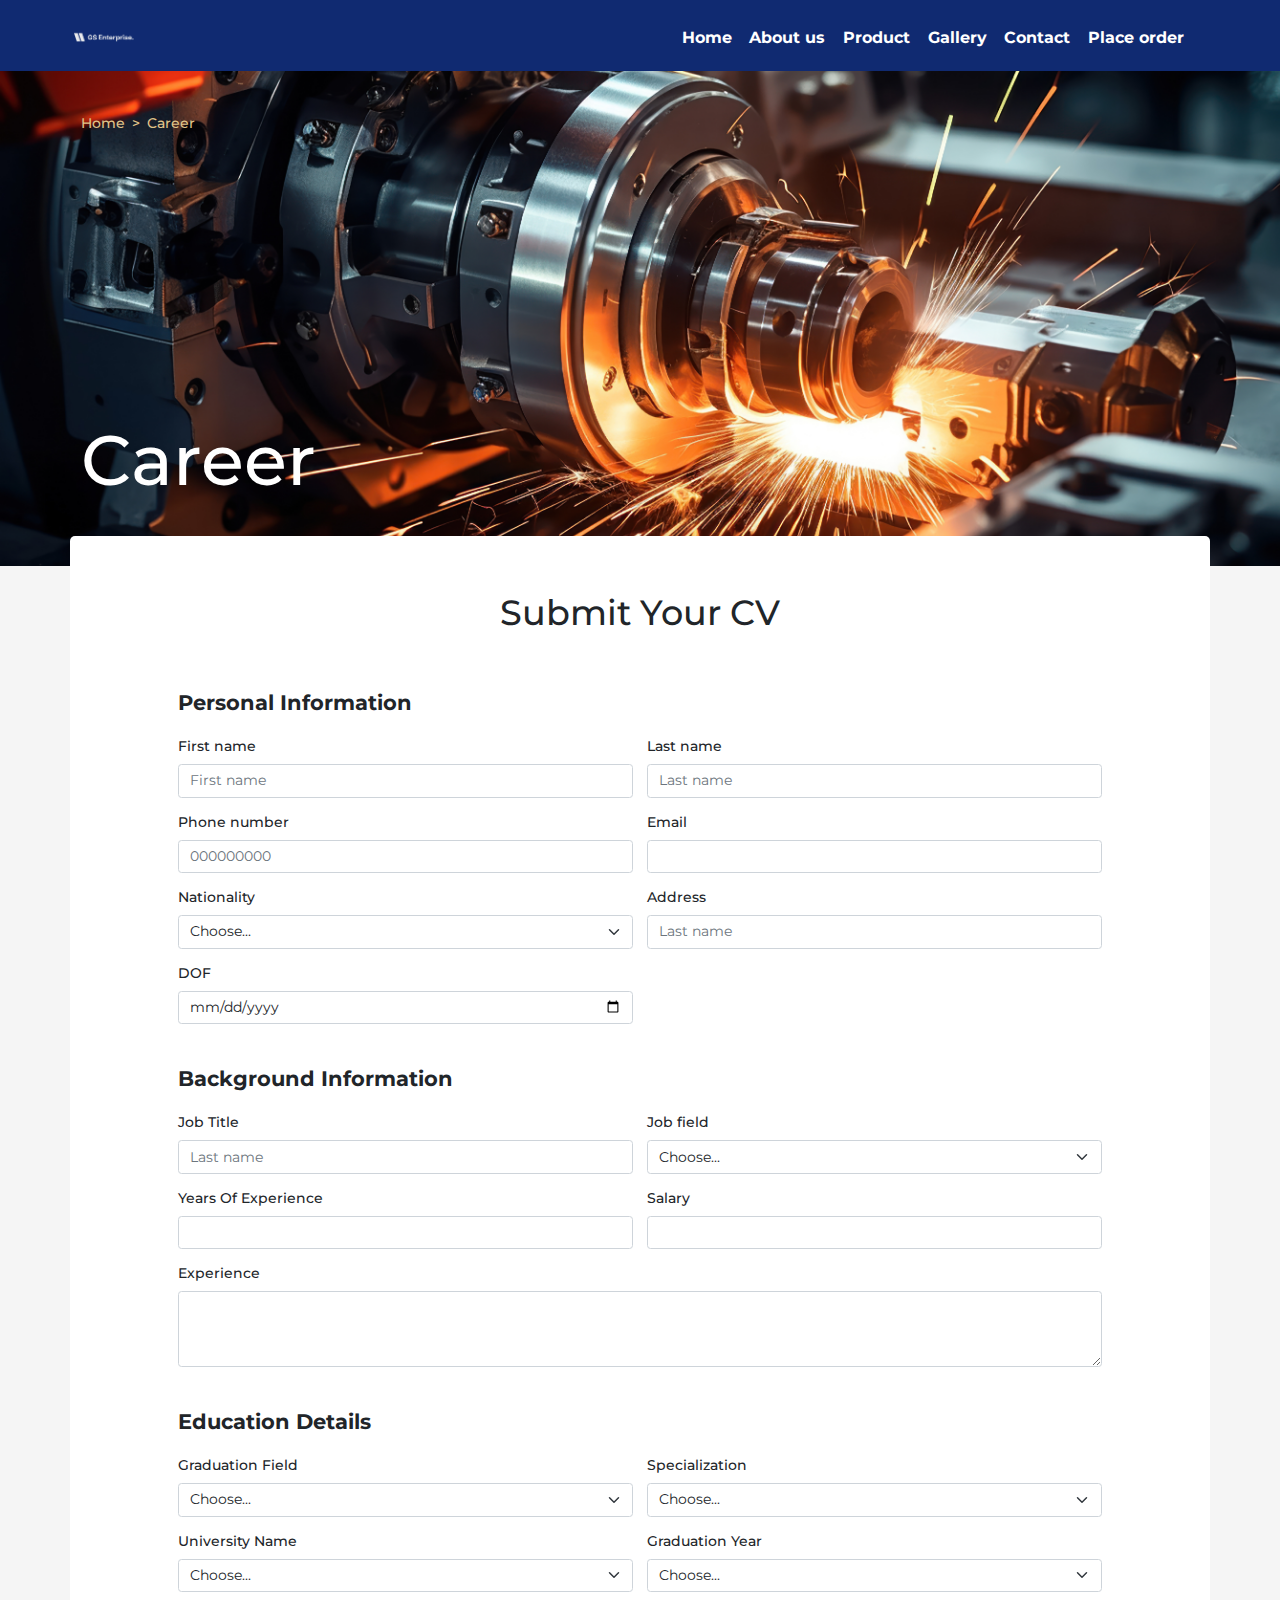
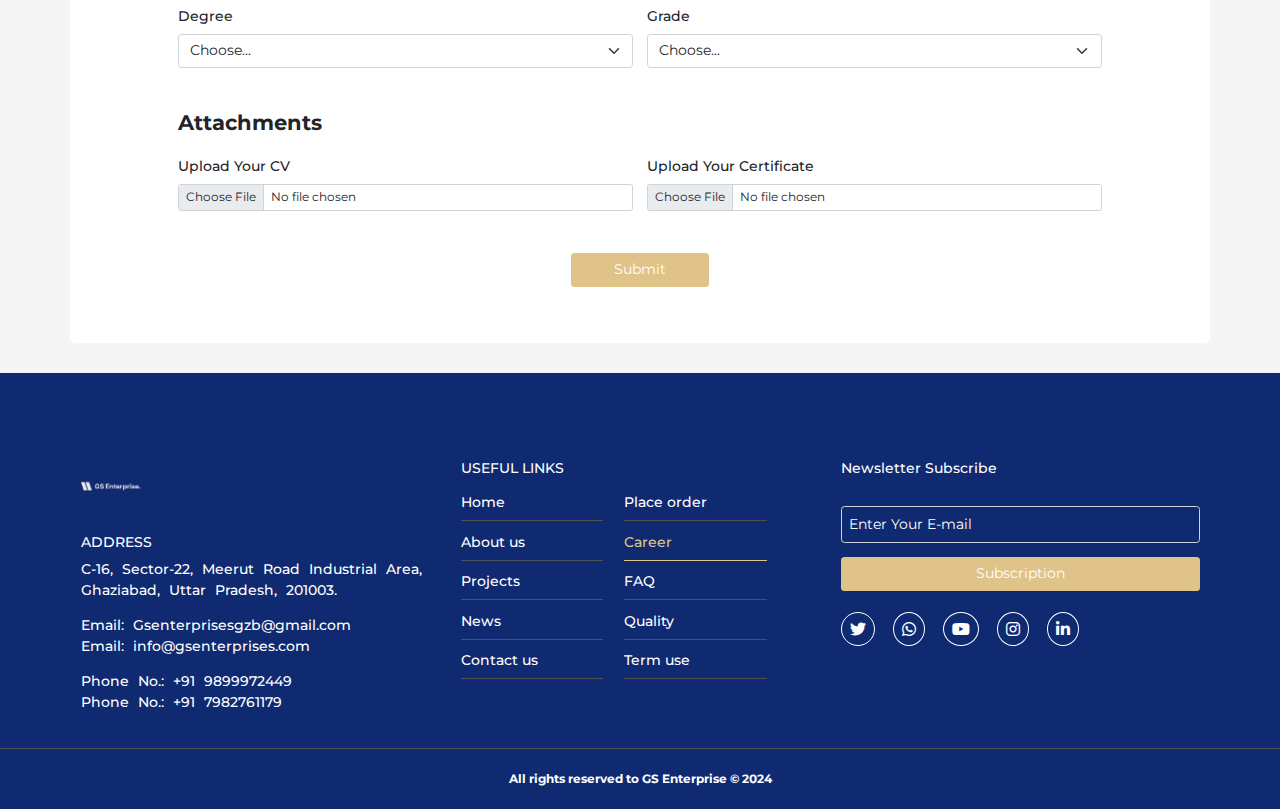
==== career.html @ 9077c75b "first" ====
<!doctype html>
<html lang="en">
<head>
    <!-- Required meta tags -->
    <meta charset="utf-8">
    <meta name="viewport" content="width=device-width, initial-scale=1">

    <!-- Bootstrap CSS -->
    <link href="css/bootstrap.min.css" rel="stylesheet" />
    <!-- fontawesome CSS-->
    <link rel="stylesheet" href="fontawesome/css/fontawesome.css">
    <link rel="stylesheet" href="fontawesome/css/solid.css">
    <link rel="stylesheet" href="fontawesome/css/brands.css">
    <!-- Pages CSS Common-->
    <link href="css/common.css" rel="stylesheet"/>

    <link rel="icon" href="image/amaasicon.png" sizes="32x32">
    <title>Career</title>
</head>
<body>
    <div class="continer-fluid bg-nav ">
        <div class="container-lg p-0 p-lg-1">
            <nav class="navbar navbar-expand-lg pe-0 py-0  ">
                <a class="navbar-brand ms-3  mx-lg-0" href="index.html">
                    <img src="image/gslogo.png" class="logo-brand"/>
                </a>
                <div class="navbar-toggler menu-btn order-2" type="button" data-bs-toggle="collapse" data-bs-target="#navbarNav"
                aria-controls="navbarNavDropdown" aria-expanded="false" aria-label="Toggle navigation" >
                    <div class="menu-btn__burger"></div>
                </div>
                <div class="collapse navbar-collapse order-3 order-lg-1 p-0 " id="navbarNav">
                      <ul class="navbar-nav  ms-auto  d-flex justify-content-center align-items-center bg-md-nav py-3 px-3 py-lg-0">
                        <li class="nav-item">
                            <a class="nav-link nav-link-Header" href="index.html">Home</a>
                        </li>
                        <li class="nav-item">
                            <a class="nav-link nav-link-Header" href="about.html">About us</a>
                        </li>
                        <li class="nav-item">
                            <a class="nav-link nav-link-Header" href="projects.html">Product</a>
                        </li>
                        <li class="nav-item">
                            <a class="nav-link nav-link-Header" href="news.html">Gallery</a>
                        </li>
                        <li class="nav-item">
                            <a class="nav-link nav-link-Header" href="contact.html">Contact</a>
                        </li>
                        <li class="nav-item">
                            <a class="nav-link nav-link-Header" href="order.html">Place order</a>
                        </li>           
                    </ul>
                </div>
              
            </nav>
        </div>
    </div>
    <div class=" bg-scan">
        <div class=" container-lg">
            <nav class="pt-5" style="--bs-breadcrumb-divider: '>';" aria-label="breadcrumb">
                <ol class="breadcrumb">
                  <li class="breadcrumb-item"><a href="index.html" class="breadcrumb-a">Home</a></li>
                  <li class="breadcrumb-item active" aria-current="page">Career</li>
                </ol>
              </nav>
            <h1 class="title">Career</h1>
        </div>
    </div>

    <div class="bg-light-30">
        <div class="container-lg p-5 px-lg-3 div-white">
            <div class="row py-3">
                <div class="col-md-10 mx-auto">
                    <div class="text-center">
                        <h1>Submit Your CV</h1>
                    </div>
                    <form class="row mt-5  g-3 needs-validation" novalidate>
                        <h4 class="fw-bold">Personal Information</h4>
                            <div class="col-md-6">
                                <label for="validationCustom01" class="form-label">First name</label>
                                <input type="text" class="form-control" id="validationCustom01" minlength="1" placeholder="First name" required>
                                <div class="valid-feedback">
                                    Looks good!
                                </div>
                                <div class="invalid-feedback">
                                    Please write your first name
                                </div>
                            </div>
                            <div class="col-md-6">
                                <label for="validationCustom02" class="form-label">Last name</label>
                                <input type="text" class="form-control" id="validationCustom02" minlength="1" placeholder="Last name" required>
                                <div class="valid-feedback">
                                    Looks good!
                                </div>
                                <div class="invalid-feedback">
                                    Please write your last name
                                </div>
                            </div>
                            <div class="col-md-6">
                                <label for="validationCustom03" class="form-label">Phone number</label>
                                <input type="number" class="form-control" id="validationCustom03" placeholder="000000000" required>
                                <div class="valid-feedback">
                                    Looks good!
                                </div>
                                <div class="invalid-feedback">
                                    Phone number is invalid !!
                                </div>
                            </div>
                            <div class="col-md-6">
                                <label for="validationCustom04" class="form-label">Email</label>
                                <input type="email" class="form-control" id="validationCustom04"  required>
                                <div class="valid-feedback">
                                    Looks good!
                                </div>
                                <div class="invalid-feedback">
                                    Email is invalid !!
                                </div>
                            </div>

                        <div class="col-md-6">
                            <label for="validationCustom05" class="form-label">Nationality</label>
                            <select class="form-select" id="validationCustom05" required>
                                <option selected disabled value="">Choose...</option>
                                <option>...</option>
                            </select>
                            <div class="valid-feedback">
                                Looks good!
                            </div>
                            <div class="invalid-feedback">
                                Please select your nationality.
                            </div>
                            </div>

                            <div class="col-md-6">
                                <label for="validationCustom06" class="form-label">Address</label>
                                <input type="text" class="form-control" id="validationCustom06" minlength="1" placeholder="Last name" required>
                                <div class="valid-feedback">
                                    Looks good!
                                </div>
                                <div class="invalid-feedback">
                                    Please write your address
                                </div>
                            </div>
                            <div class="col-md-6">
                                <label for="validationCustom07" class="form-label">DOF</label>
                                <input type="date" class="form-control" id="validationCustom07" minlength="1" placeholder="Last name" required>
                                <div class="valid-feedback">
                                    Looks good!
                                </div>
                                <div class="invalid-feedback">
                                    Please write your address
                                </div>
                            </div>
                        <h4 class="fw-bold mt-5">Background Information</h4>
                            
                        <div class="col-md-6">
                            <label for="validationCustom08" class="form-label">Job Title</label>
                            <input type="text" class="form-control" id="validationCustom08" minlength="1" placeholder="Last name" required>
                            <div class="valid-feedback">
                                Looks good!
                            </div>
                            <div class="invalid-feedback">
                                Please write your Job Title
                            </div>
                        </div>
                        <div class="col-md-6">
                            <label for="validationCustom09" class="form-label">Job field</label>
                            <select class="form-select" id="validationCustom09" required>
                                <option selected disabled value="">Choose...</option>
                                <option>...</option>
                            </select>
                            <div class="valid-feedback">
                                Looks good!
                            </div>
                            <div class="invalid-feedback">
                                Please select your job field.
                            </div>
                        </div>
                            
                        <div class="col-md-6">
                            <label for="validationCustom10" class="form-label">Years Of Experience</label>
                            <input type="number" class="form-control" id="validationCustom10"  required>
                            <div class="valid-feedback">
                                Looks good!
                            </div>
                            <div class="invalid-feedback">
                                Please write your Years Of Experience
                            </div>
                        </div>
                          
                        <div class="col-md-6">
                            <label for="validationCustom11" class="form-label">Salary</label>
                            <input type="number" class="form-control" id="validationCustom11"  required>
                            <div class="valid-feedback">
                                Looks good!
                            </div>
                            <div class="invalid-feedback">
                                Please write your Salary
                            </div>
                        </div>

                        <div class="col-md-12">
                            <label for="validationCustom12" class="form-label">Experience</label>
                            <textarea class="form-control" id="validationCustom12" rows="3" minlength="20" required></textarea>
                            <div class="valid-feedback">
                                Looks good!
                            </div>
                            <div class="invalid-feedback">
                                Please write your Experience
                            </div>
                        </div>

                        <h4 class="fw-bold mt-5">Education Details</h4>
                        
                        <div class="col-md-6">
                            <label for="validationCustom13" class="form-label">Graduation Field</label>
                            <select class="form-select" id="validationCustom13" required>
                                <option selected disabled value="">Choose...</option>
                                <option>...</option>
                            </select>
                            <div class="valid-feedback">
                                Looks good!
                            </div>
                            <div class="invalid-feedback">
                                Please select the Graduation Field
                            </div>
                        </div>

                        
                        <div class="col-md-6">
                            <label for="validationCustom14" class="form-label">Specialization</label>
                            <select class="form-select" id="validationCustom14" required>
                                <option selected disabled value="">Choose...</option>
                                <option>...</option>
                            </select>
                            <div class="valid-feedback">
                                Looks good!
                            </div>
                            <div class="invalid-feedback">
                                Please select the Specialization
                            </div>
                        </div>

                        
                        
                        <div class="col-md-6">
                            <label for="validationCustom15" class="form-label">University Name</label>
                            <select class="form-select" id="validationCustom15" required>
                                <option selected disabled value="">Choose...</option>
                                <option>...</option>
                            </select>
                            <div class="valid-feedback">
                                Looks good!
                            </div>
                            <div class="invalid-feedback">
                                Please select the University Name
                            </div>
                        </div>
                        <div class="col-md-6">
                            <label for="validationCustom16" class="form-label">Graduation Year</label>
                            <select class="form-select" id="validationCustom16" required>
                                <option selected disabled value="">Choose...</option>
                                <option>...</option>
                            </select>
                            <div class="valid-feedback">
                                Looks good!
                            </div>
                            <div class="invalid-feedback">
                                Please select the Graduation Year
                            </div>
                        </div>

                        
                        <div class="col-md-6">
                            <label for="validationCustom17" class="form-label">Degree</label>
                            <select class="form-select" id="validationCustom17" required>
                                <option selected disabled value="">Choose...</option>
                                <option>...</option>
                            </select>
                            <div class="valid-feedback">
                                Looks good!
                            </div>
                            <div class="invalid-feedback">
                                Please select the Degree
                            </div>
                        </div>

                        
                        <div class="col-md-6">
                            <label for="validationCustom18" class="form-label">Grade </label>
                            <select class="form-select" id="validationCustom18" required>
                                <option selected disabled value="">Choose...</option>
                                <option>...</option>
                            </select>
                            <div class="valid-feedback">
                                Looks good!
                            </div>
                            <div class="invalid-feedback">
                                Please select the Grade 
                            </div>
                        </div>

                        <h4 class="fw-bold mt-5">Attachments</h4>
                        
                        
                        <div class="col-md-6 mb-3">
                            <label for="formFileSm1" class="form-label">Upload Your CV</label>
                            <input class="form-control form-control-sm" id="formFileSm1" type="file" required>
                        </div>
                        
                        <div class="col-md-6 mb-3">
                            <label for="formFileSm2" class="form-label">Upload Your Certificate</label>
                            <input class="form-control form-control-sm" id="formFileSm2" type="file" required>
                        </div>




                            <div class="col-12 text-center">
                                <button class="btn btn-yellow px-4 px-lg-5 text-white mt-3" type="submit">Submit</button>
                            </div>
                        </form>
                </div>
            </div>
        </div>
    </div>




    <div class="container-fluid bg-footer pt-5">
        <div class="container-lg mt-0 mt-lg-0 pt-0 pt-lg-0">
            <div class="row pb-4">
                <div class="col-lg-4 mt-5">
                    <a href="index.html"><img src="image/gslogo.png" class="logo-brand"/></a>
                   <div class="mt-3">
                    <h5 class="link-footer-parent"><span class="">ADDRESS</span> </h5>
                    <p class="footer-company-desc">
                        C-16, Sector-22, Meerut Road Industrial Area, Ghaziabad, Uttar Pradesh, 201003.
                    </p>
                    <p class="footer-company-desc"> Email: Gsenterprisesgzb@gmail.com <br>Email: info@gsenterprises.com</P> 
                    <p class="footer-company-desc"> Phone No.: +91 9899972449 <br> Phone No.: +91 7982761179 </P>
                      
                </div>
                </div>
                <div class="col-lg-4 fw-bold mt-5 pe-5 ">
                    <h5 class="link-footer-parent"><span class="">USEFUL LINKS</span> </h5>
                    <div class="row row-cols-2 w-100">
                        <div class="col">
                            <ul class="nav flex-column ">
                                <li class="nav-item">
                                    <a href="index.html" class="nav-link ms-0 mb-1 px-0  link-footer">Home</a>
                                </li>
                                <li class="nav-item">
                                    <a href="about.html" class="nav-link ms-0  mb-1 px-0 link-footer">About us</a>
                                </li>
                                <li class="nav-item">
                                    <a href="projects.html" class="nav-link ms-0 mb-1  px-0 link-footer">Projects</a>
                                </li>
                               <!-- text -->
                                <li class="nav-item">
                                    <a href="news.html" class="nav-link ms-0 mb-1  px-0 link-footer">News</a>
                                </li>
                                <li class="nav-item">
                                    <a href="contact.html" class="nav-link ms-0 mb-1 px-0  link-footer">Contact us</a>
                                </li>
                            </ul>
                        </div>
                        <div class="col">
                            <ul class="nav flex-column ">
                                <li class="nav-item">
                                    <a href="order.html" class="nav-link ms-0  mb-1 px-0 link-footer">Place order</a>
                                </li>
                                <li class="nav-item">
                                    <a href="career.html" class="nav-link ms-0 mb-1  px-0 link-footer link-active-footer">Career</a>
                                </li>
                                <li class="nav-item">
                                    <a href="faq.html" class="nav-link ms-0 mb-1  px-0 link-footer">FAQ</a>
                                </li>
                                <li class="nav-item">
                                    <a href="privacy.html" class="nav-link ms-0 mb-1  px-0 link-footer">Quality</a>
                                </li>
                                <li class="nav-item">
                                    <a href="terms.html" class="nav-link ms-0 mb-1  px-0 link-footer">Term use</a>
                                </li>
                            </ul>
                        </div>
                    </div>
                </div>
                <div class="col-lg-4 mt-5">
                    <h5 class="link-footer-parent"><span class="">Newsletter Subscribe</span> </h5>

                            <form id="footerform" class="">
                                <div class="">
                                    <label for="emailtxt" class="form-label"></label>
                                    <input type="text" class="form-control bg-transparent text-white py-2 px-2" placeholder="Enter Your E-mail" id="emailtxt" >
                                    <div class="invalid-email"></div>
                                </div>
                                <button class="btn w-100 mt-3 btn-yellow text-white" type="submit">Subscription</button>
                            </form>
                    <div class="mt-4">
                      <!-- text -->
                        <div class="d-inline-block   me-3">
                            <a href="https://twitter.com/amaasrealestate">
                                <i class="fa-brands fa-twitter footer-links"></i>
                            </a>
                        </div>
                        <div class="d-inline-block  me-3">
                            <a href="https://api.whatsapp.com/message/UZV7GQTD6S7FA1">
                                <i class="fa-brands fa-whatsapp footer-links"></i>
                            </a>
                        </div>
                        
                        <div class="d-inline-block  me-3">
                            <a href="https://www.youtube.com/channel/UCKftYeW9JhMnSlUM8ORun6w">
                                <i class="fa-brands fa-youtube footer-links"></i>
                            </a>
                        </div>
                        <div class="d-inline-block  me-3">
                            <a href="https://www.instagram.com/amaasrealestate/">
                                <i class="fa-brands fa-instagram footer-links"></i>
                            </a>
                        </div>
                        <div class="d-inline-block  me-3">
                            <a href="https://www.linkedin.com/company/amaasrealestate/">
                                <i class="fa-brands fa-linkedin-in footer-links"></i>
                            </a>
                        </div>

                    </div>
                </div>
            </div>
        </div>
    </div>
    <div class="bg-footer text-center text-white fw-bold  fs-12 py-4 footer-border-top">
         All rights reserved to GS Enterprise © 2024
    </div>
    <!-- Bootstrap JS-->
    <script src="js/bootstrap.bundle.min.js"></script>
    <!-- Pages JS Common-->
    <script src="js/common.js"></script>
    <script>
        // Example starter JavaScript for disabling form submissions if there are invalid fields
        (() => {
            'use strict'
        
            // Fetch all the forms we want to apply custom Bootstrap validation styles to
            const forms = document.querySelectorAll('.needs-validation')
        
            // Loop over them and prevent submission
                Array.from(forms).forEach(form => {
                form.addEventListener('submit', event => {
                    if (!form.checkValidity()) {
                        event.preventDefault();
                        event.stopPropagation();
                    }
            
                    form.classList.add('was-validated')
                }, false)
                })
            })()
    </script>
</body>
</html>
---- fontawesome/css/solid.css ----
/*!
 * Font Awesome Free 6.2.0 by @fontawesome - https://fontawesome.com
 * License - https://fontawesome.com/license/free (Icons: CC BY 4.0, Fonts: SIL OFL 1.1, Code: MIT License)
 * Copyright 2022 Fonticons, Inc.
 */
:root, :host {
  --fa-style-family-classic: 'Font Awesome 6 Free';
  --fa-font-solid: normal 900 1em/1 'Font Awesome 6 Free'; }

@font-face {
  font-family: 'Font Awesome 6 Free';
  font-style: normal;
  font-weight: 900;
  font-display: block;
  src: url("../webfonts/fa-solid-900.woff2") format("woff2"), url("../webfonts/fa-solid-900.ttf") format("truetype"); }

.fas,
.fa-solid {
  font-weight: 900; }
---- fontawesome/css/brands.css ----
/*!
 * Font Awesome Free 6.2.0 by @fontawesome - https://fontawesome.com
 * License - https://fontawesome.com/license/free (Icons: CC BY 4.0, Fonts: SIL OFL 1.1, Code: MIT License)
 * Copyright 2022 Fonticons, Inc.
 */
:root, :host {
  --fa-style-family-brands: 'Font Awesome 6 Brands';
  --fa-font-brands: normal 400 1em/1 'Font Awesome 6 Brands'; }

@font-face {
  font-family: 'Font Awesome 6 Brands';
  font-style: normal;
  font-weight: 400;
  font-display: block;
  src: url("../webfonts/fa-brands-400.woff2") format("woff2"), url("../webfonts/fa-brands-400.ttf") format("truetype"); }

.fab,
.fa-brands {
  font-weight: 400; }

.fa-monero:before {
  content: "\f3d0"; }

.fa-hooli:before {
  content: "\f427"; }

.fa-yelp:before {
  content: "\f1e9"; }

.fa-cc-visa:before {
  content: "\f1f0"; }

.fa-lastfm:before {
  content: "\f202"; }

.fa-shopware:before {
  content: "\f5b5"; }

.fa-creative-commons-nc:before {
  content: "\f4e8"; }

.fa-aws:before {
  content: "\f375"; }

.fa-redhat:before {
  content: "\f7bc"; }

.fa-yoast:before {
  content: "\f2b1"; }

.fa-cloudflare:before {
  content: "\e07d"; }

.fa-ups:before {
  content: "\f7e0"; }

.fa-wpexplorer:before {
  content: "\f2de"; }

.fa-dyalog:before {
  content: "\f399"; }

.fa-bity:before {
  content: "\f37a"; }

.fa-stackpath:before {
  content: "\f842"; }

.fa-buysellads:before {
  content: "\f20d"; }

.fa-first-order:before {
  content: "\f2b0"; }

.fa-modx:before {
  content: "\f285"; }

.fa-guilded:before {
  content: "\e07e"; }

.fa-vnv:before {
  content: "\f40b"; }

.fa-square-js:before {
  content: "\f3b9"; }

.fa-js-square:before {
  content: "\f3b9"; }

.fa-microsoft:before {
  content: "\f3ca"; }

.fa-qq:before {
  content: "\f1d6"; }

.fa-orcid:before {
  content: "\f8d2"; }

.fa-java:before {
  content: "\f4e4"; }

.fa-invision:before {
  content: "\f7b0"; }

.fa-creative-commons-pd-alt:before {
  content: "\f4ed"; }

.fa-centercode:before {
  content: "\f380"; }

.fa-glide-g:before {
  content: "\f2a6"; }

.fa-drupal:before {
  content: "\f1a9"; }

.fa-hire-a-helper:before {
  content: "\f3b0"; }

.fa-creative-commons-by:before {
  content: "\f4e7"; }

.fa-unity:before {
  content: "\e049"; }

.fa-whmcs:before {
  content: "\f40d"; }

.fa-rocketchat:before {
  content: "\f3e8"; }

.fa-vk:before {
  content: "\f189"; }

.fa-untappd:before {
  content: "\f405"; }

.fa-mailchimp:before {
  content: "\f59e"; }

.fa-css3-alt:before {
  content: "\f38b"; }

.fa-square-reddit:before {
  content: "\f1a2"; }

.fa-reddit-square:before {
  content: "\f1a2"; }

.fa-vimeo-v:before {
  content: "\f27d"; }

.fa-contao:before {
  content: "\f26d"; }

.fa-square-font-awesome:before {
  content: "\e5ad"; }

.fa-deskpro:before {
  content: "\f38f"; }

.fa-sistrix:before {
  content: "\f3ee"; }

.fa-square-instagram:before {
  content: "\e055"; }

.fa-instagram-square:before {
  content: "\e055"; }

.fa-battle-net:before {
  content: "\f835"; }

.fa-the-red-yeti:before {
  content: "\f69d"; }

.fa-square-hacker-news:before {
  content: "\f3af"; }

.fa-hacker-news-square:before {
  content: "\f3af"; }

.fa-edge:before {
  content: "\f282"; }

.fa-napster:before {
  content: "\f3d2"; }

.fa-square-snapchat:before {
  content: "\f2ad"; }

.fa-snapchat-square:before {
  content: "\f2ad"; }

.fa-google-plus-g:before {
  content: "\f0d5"; }

.fa-artstation:before {
  content: "\f77a"; }

.fa-markdown:before {
  content: "\f60f"; }

.fa-sourcetree:before {
  content: "\f7d3"; }

.fa-google-plus:before {
  content: "\f2b3"; }

.fa-diaspora:before {
  content: "\f791"; }

.fa-foursquare:before {
  content: "\f180"; }

.fa-stack-overflow:before {
  content: "\f16c"; }

.fa-github-alt:before {
  content: "\f113"; }

.fa-phoenix-squadron:before {
  content: "\f511"; }

.fa-pagelines:before {
  content: "\f18c"; }

.fa-algolia:before {
  content: "\f36c"; }

.fa-red-river:before {
  content: "\f3e3"; }

.fa-creative-commons-sa:before {
  content: "\f4ef"; }

.fa-safari:before {
  content: "\f267"; }

.fa-google:before {
  content: "\f1a0"; }

.fa-square-font-awesome-stroke:before {
  content: "\f35c"; }

.fa-font-awesome-alt:before {
  content: "\f35c"; }

.fa-atlassian:before {
  content: "\f77b"; }

.fa-linkedin-in:before {
  content: "\f0e1"; }

.fa-digital-ocean:before {
  content: "\f391"; }

.fa-nimblr:before {
  content: "\f5a8"; }

.fa-chromecast:before {
  content: "\f838"; }

.fa-evernote:before {
  content: "\f839"; }

.fa-hacker-news:before {
  content: "\f1d4"; }

.fa-creative-commons-sampling:before {
  content: "\f4f0"; }

.fa-adversal:before {
  content: "\f36a"; }

.fa-creative-commons:before {
  content: "\f25e"; }

.fa-watchman-monitoring:before {
  content: "\e087"; }

.fa-fonticons:before {
  content: "\f280"; }

.fa-weixin:before {
  content: "\f1d7"; }

.fa-shirtsinbulk:before {
  content: "\f214"; }

.fa-codepen:before {
  content: "\f1cb"; }

.fa-git-alt:before {
  content: "\f841"; }

.fa-lyft:before {
  content: "\f3c3"; }

.fa-rev:before {
  content: "\f5b2"; }

.fa-windows:before {
  content: "\f17a"; }

.fa-wizards-of-the-coast:before {
  content: "\f730"; }

.fa-square-viadeo:before {
  content: "\f2aa"; }

.fa-viadeo-square:before {
  content: "\f2aa"; }

.fa-meetup:before {
  content: "\f2e0"; }

.fa-centos:before {
  content: "\f789"; }

.fa-adn:before {
  content: "\f170"; }

.fa-cloudsmith:before {
  content: "\f384"; }

.fa-pied-piper-alt:before {
  content: "\f1a8"; }

.fa-square-dribbble:before {
  content: "\f397"; }

.fa-dribbble-square:before {
  content: "\f397"; }

.fa-codiepie:before {
  content: "\f284"; }

.fa-node:before {
  content: "\f419"; }

.fa-mix:before {
  content: "\f3cb"; }

.fa-steam:before {
  content: "\f1b6"; }

.fa-cc-apple-pay:before {
  content: "\f416"; }

.fa-scribd:before {
  content: "\f28a"; }

.fa-openid:before {
  content: "\f19b"; }

.fa-instalod:before {
  content: "\e081"; }

.fa-expeditedssl:before {
  content: "\f23e"; }

.fa-sellcast:before {
  content: "\f2da"; }

.fa-square-twitter:before {
  content: "\f081"; }

.fa-twitter-square:before {
  content: "\f081"; }

.fa-r-project:before {
  content: "\f4f7"; }

.fa-delicious:before {
  content: "\f1a5"; }

.fa-freebsd:before {
  content: "\f3a4"; }

.fa-vuejs:before {
  content: "\f41f"; }

.fa-accusoft:before {
  content: "\f369"; }

.fa-ioxhost:before {
  content: "\f208"; }

.fa-fonticons-fi:before {
  content: "\f3a2"; }

.fa-app-store:before {
  content: "\f36f"; }

.fa-cc-mastercard:before {
  content: "\f1f1"; }

.fa-itunes-note:before {
  content: "\f3b5"; }

.fa-golang:before {
  content: "\e40f"; }

.fa-kickstarter:before {
  content: "\f3bb"; }

.fa-grav:before {
  content: "\f2d6"; }

.fa-weibo:before {
  content: "\f18a"; }

.fa-uncharted:before {
  content: "\e084"; }

.fa-firstdraft:before {
  content: "\f3a1"; }

.fa-square-youtube:before {
  content: "\f431"; }

.fa-youtube-square:before {
  content: "\f431"; }

.fa-wikipedia-w:before {
  content: "\f266"; }

.fa-wpressr:before {
  content: "\f3e4"; }

.fa-rendact:before {
  content: "\f3e4"; }

.fa-angellist:before {
  content: "\f209"; }

.fa-galactic-republic:before {
  content: "\f50c"; }

.fa-nfc-directional:before {
  content: "\e530"; }

.fa-skype:before {
  content: "\f17e"; }

.fa-joget:before {
  content: "\f3b7"; }

.fa-fedora:before {
  content: "\f798"; }

.fa-stripe-s:before {
  content: "\f42a"; }

.fa-meta:before {
  content: "\e49b"; }

.fa-laravel:before {
  content: "\f3bd"; }

.fa-hotjar:before {
  content: "\f3b1"; }

.fa-bluetooth-b:before {
  content: "\f294"; }

.fa-sticker-mule:before {
  content: "\f3f7"; }

.fa-creative-commons-zero:before {
  content: "\f4f3"; }

.fa-hips:before {
  content: "\f452"; }

.fa-behance:before {
  content: "\f1b4"; }

.fa-reddit:before {
  content: "\f1a1"; }

.fa-discord:before {
  content: "\f392"; }

.fa-chrome:before {
  content: "\f268"; }

.fa-app-store-ios:before {
  content: "\f370"; }

.fa-cc-discover:before {
  content: "\f1f2"; }

.fa-wpbeginner:before {
  content: "\f297"; }

.fa-confluence:before {
  content: "\f78d"; }

.fa-mdb:before {
  content: "\f8ca"; }

.fa-dochub:before {
  content: "\f394"; }

.fa-accessible-icon:before {
  content: "\f368"; }

.fa-ebay:before {
  content: "\f4f4"; }

.fa-amazon:before {
  content: "\f270"; }

.fa-unsplash:before {
  content: "\e07c"; }

.fa-yarn:before {
  content: "\f7e3"; }

.fa-square-steam:before {
  content: "\f1b7"; }

.fa-steam-square:before {
  content: "\f1b7"; }

.fa-500px:before {
  content: "\f26e"; }

.fa-square-vimeo:before {
  content: "\f194"; }

.fa-vimeo-square:before {
  content: "\f194"; }

.fa-asymmetrik:before {
  content: "\f372"; }

.fa-font-awesome:before {
  content: "\f2b4"; }

.fa-font-awesome-flag:before {
  content: "\f2b4"; }

.fa-font-awesome-logo-full:before {
  content: "\f2b4"; }

.fa-gratipay:before {
  content: "\f184"; }

.fa-apple:before {
  content: "\f179"; }

.fa-hive:before {
  content: "\e07f"; }

.fa-gitkraken:before {
  content: "\f3a6"; }

.fa-keybase:before {
  content: "\f4f5"; }

.fa-apple-pay:before {
  content: "\f415"; }

.fa-padlet:before {
  content: "\e4a0"; }

.fa-amazon-pay:before {
  content: "\f42c"; }

.fa-square-github:before {
  content: "\f092"; }

.fa-github-square:before {
  content: "\f092"; }

.fa-stumbleupon:before {
  content: "\f1a4"; }

.fa-fedex:before {
  content: "\f797"; }

.fa-phoenix-framework:before {
  content: "\f3dc"; }

.fa-shopify:before {
  content: "\e057"; }

.fa-neos:before {
  content: "\f612"; }

.fa-hackerrank:before {
  content: "\f5f7"; }

.fa-researchgate:before {
  content: "\f4f8"; }

.fa-swift:before {
  content: "\f8e1"; }

.fa-angular:before {
  content: "\f420"; }

.fa-speakap:before {
  content: "\f3f3"; }

.fa-angrycreative:before {
  content: "\f36e"; }

.fa-y-combinator:before {
  content: "\f23b"; }

.fa-empire:before {
  content: "\f1d1"; }

.fa-envira:before {
  content: "\f299"; }

.fa-square-gitlab:before {
  content: "\e5ae"; }

.fa-gitlab-square:before {
  content: "\e5ae"; }

.fa-studiovinari:before {
  content: "\f3f8"; }

.fa-pied-piper:before {
  content: "\f2ae"; }

.fa-wordpress:before {
  content: "\f19a"; }

.fa-product-hunt:before {
  content: "\f288"; }

.fa-firefox:before {
  content: "\f269"; }

.fa-linode:before {
  content: "\f2b8"; }

.fa-goodreads:before {
  content: "\f3a8"; }

.fa-square-odnoklassniki:before {
  content: "\f264"; }

.fa-odnoklassniki-square:before {
  content: "\f264"; }

.fa-jsfiddle:before {
  content: "\f1cc"; }

.fa-sith:before {
  content: "\f512"; }

.fa-themeisle:before {
  content: "\f2b2"; }

.fa-page4:before {
  content: "\f3d7"; }

.fa-hashnode:before {
  content: "\e499"; }

.fa-react:before {
  content: "\f41b"; }

.fa-cc-paypal:before {
  content: "\f1f4"; }

.fa-squarespace:before {
  content: "\f5be"; }

.fa-cc-stripe:before {
  content: "\f1f5"; }

.fa-creative-commons-share:before {
  content: "\f4f2"; }

.fa-bitcoin:before {
  content: "\f379"; }

.fa-keycdn:before {
  content: "\f3ba"; }

.fa-opera:before {
  content: "\f26a"; }

.fa-itch-io:before {
  content: "\f83a"; }

.fa-umbraco:before {
  content: "\f8e8"; }

.fa-galactic-senate:before {
  content: "\f50d"; }

.fa-ubuntu:before {
  content: "\f7df"; }

.fa-draft2digital:before {
  content: "\f396"; }

.fa-stripe:before {
  content: "\f429"; }

.fa-houzz:before {
  content: "\f27c"; }

.fa-gg:before {
  content: "\f260"; }

.fa-dhl:before {
  content: "\f790"; }

.fa-square-pinterest:before {
  content: "\f0d3"; }

.fa-pinterest-square:before {
  content: "\f0d3"; }

.fa-xing:before {
  content: "\f168"; }

.fa-blackberry:before {
  content: "\f37b"; }

.fa-creative-commons-pd:before {
  content: "\f4ec"; }

.fa-playstation:before {
  content: "\f3df"; }

.fa-quinscape:before {
  content: "\f459"; }

.fa-less:before {
  content: "\f41d"; }

.fa-blogger-b:before {
  content: "\f37d"; }

.fa-opencart:before {
  content: "\f23d"; }

.fa-vine:before {
  content: "\f1ca"; }

.fa-paypal:before {
  content: "\f1ed"; }

.fa-gitlab:before {
  content: "\f296"; }

.fa-typo3:before {
  content: "\f42b"; }

.fa-reddit-alien:before {
  content: "\f281"; }

.fa-yahoo:before {
  content: "\f19e"; }

.fa-dailymotion:before {
  content: "\e052"; }

.fa-affiliatetheme:before {
  content: "\f36b"; }

.fa-pied-piper-pp:before {
  content: "\f1a7"; }

.fa-bootstrap:before {
  content: "\f836"; }

.fa-odnoklassniki:before {
  content: "\f263"; }

.fa-nfc-symbol:before {
  content: "\e531"; }

.fa-ethereum:before {
  content: "\f42e"; }

.fa-speaker-deck:before {
  content: "\f83c"; }

.fa-creative-commons-nc-eu:before {
  content: "\f4e9"; }

.fa-patreon:before {
  content: "\f3d9"; }

.fa-avianex:before {
  content: "\f374"; }

.fa-ello:before {
  content: "\f5f1"; }

.fa-gofore:before {
  content: "\f3a7"; }

.fa-bimobject:before {
  content: "\f378"; }

.fa-facebook-f:before {
  content: "\f39e"; }

.fa-square-google-plus:before {
  content: "\f0d4"; }

.fa-google-plus-square:before {
  content: "\f0d4"; }

.fa-mandalorian:before {
  content: "\f50f"; }

.fa-first-order-alt:before {
  content: "\f50a"; }

.fa-osi:before {
  content: "\f41a"; }

.fa-google-wallet:before {
  content: "\f1ee"; }

.fa-d-and-d-beyond:before {
  content: "\f6ca"; }

.fa-periscope:before {
  content: "\f3da"; }

.fa-fulcrum:before {
  content: "\f50b"; }

.fa-cloudscale:before {
  content: "\f383"; }

.fa-forumbee:before {
  content: "\f211"; }

.fa-mizuni:before {
  content: "\f3cc"; }

.fa-schlix:before {
  content: "\f3ea"; }

.fa-square-xing:before {
  content: "\f169"; }

.fa-xing-square:before {
  content: "\f169"; }

.fa-bandcamp:before {
  content: "\f2d5"; }

.fa-wpforms:before {
  content: "\f298"; }

.fa-cloudversify:before {
  content: "\f385"; }

.fa-usps:before {
  content: "\f7e1"; }

.fa-megaport:before {
  content: "\f5a3"; }

.fa-magento:before {
  content: "\f3c4"; }

.fa-spotify:before {
  content: "\f1bc"; }

.fa-optin-monster:before {
  content: "\f23c"; }

.fa-fly:before {
  content: "\f417"; }

.fa-aviato:before {
  content: "\f421"; }

.fa-itunes:before {
  content: "\f3b4"; }

.fa-cuttlefish:before {
  content: "\f38c"; }

.fa-blogger:before {
  content: "\f37c"; }

.fa-flickr:before {
  content: "\f16e"; }

.fa-viber:before {
  content: "\f409"; }

.fa-soundcloud:before {
  content: "\f1be"; }

.fa-digg:before {
  content: "\f1a6"; }

.fa-tencent-weibo:before {
  content: "\f1d5"; }

.fa-symfony:before {
  content: "\f83d"; }

.fa-maxcdn:before {
  content: "\f136"; }

.fa-etsy:before {
  content: "\f2d7"; }

.fa-facebook-messenger:before {
  content: "\f39f"; }

.fa-audible:before {
  content: "\f373"; }

.fa-think-peaks:before {
  content: "\f731"; }

.fa-bilibili:before {
  content: "\e3d9"; }

.fa-erlang:before {
  content: "\f39d"; }

.fa-cotton-bureau:before {
  content: "\f89e"; }

.fa-dashcube:before {
  content: "\f210"; }

.fa-42-group:before {
  content: "\e080"; }

.fa-innosoft:before {
  content: "\e080"; }

.fa-stack-exchange:before {
  content: "\f18d"; }

.fa-elementor:before {
  content: "\f430"; }

.fa-square-pied-piper:before {
  content: "\e01e"; }

.fa-pied-piper-square:before {
  content: "\e01e"; }

.fa-creative-commons-nd:before {
  content: "\f4eb"; }

.fa-palfed:before {
  content: "\f3d8"; }

.fa-superpowers:before {
  content: "\f2dd"; }

.fa-resolving:before {
  content: "\f3e7"; }

.fa-xbox:before {
  content: "\f412"; }

.fa-searchengin:before {
  content: "\f3eb"; }

.fa-tiktok:before {
  content: "\e07b"; }

.fa-square-facebook:before {
  content: "\f082"; }

.fa-facebook-square:before {
  content: "\f082"; }

.fa-renren:before {
  content: "\f18b"; }

.fa-linux:before {
  content: "\f17c"; }

.fa-glide:before {
  content: "\f2a5"; }

.fa-linkedin:before {
  content: "\f08c"; }

.fa-hubspot:before {
  content: "\f3b2"; }

.fa-deploydog:before {
  content: "\f38e"; }

.fa-twitch:before {
  content: "\f1e8"; }

.fa-ravelry:before {
  content: "\f2d9"; }

.fa-mixer:before {
  content: "\e056"; }

.fa-square-lastfm:before {
  content: "\f203"; }

.fa-lastfm-square:before {
  content: "\f203"; }

.fa-vimeo:before {
  content: "\f40a"; }

.fa-mendeley:before {
  content: "\f7b3"; }

.fa-uniregistry:before {
  content: "\f404"; }

.fa-figma:before {
  content: "\f799"; }

.fa-creative-commons-remix:before {
  content: "\f4ee"; }

.fa-cc-amazon-pay:before {
  content: "\f42d"; }

.fa-dropbox:before {
  content: "\f16b"; }

.fa-instagram:before {
  content: "\f16d"; }

.fa-cmplid:before {
  content: "\e360"; }

.fa-facebook:before {
  content: "\f09a"; }

.fa-gripfire:before {
  content: "\f3ac"; }

.fa-jedi-order:before {
  content: "\f50e"; }

.fa-uikit:before {
  content: "\f403"; }

.fa-fort-awesome-alt:before {
  content: "\f3a3"; }

.fa-phabricator:before {
  content: "\f3db"; }

.fa-ussunnah:before {
  content: "\f407"; }

.fa-earlybirds:before {
  content: "\f39a"; }

.fa-trade-federation:before {
  content: "\f513"; }

.fa-autoprefixer:before {
  content: "\f41c"; }

.fa-whatsapp:before {
  content: "\f232"; }

.fa-slideshare:before {
  content: "\f1e7"; }

.fa-google-play:before {
  content: "\f3ab"; }

.fa-viadeo:before {
  content: "\f2a9"; }

.fa-line:before {
  content: "\f3c0"; }

.fa-google-drive:before {
  content: "\f3aa"; }

.fa-servicestack:before {
  content: "\f3ec"; }

.fa-simplybuilt:before {
  content: "\f215"; }

.fa-bitbucket:before {
  content: "\f171"; }

.fa-imdb:before {
  content: "\f2d8"; }

.fa-deezer:before {
  content: "\e077"; }

.fa-raspberry-pi:before {
  content: "\f7bb"; }

.fa-jira:before {
  content: "\f7b1"; }

.fa-docker:before {
  content: "\f395"; }

.fa-screenpal:before {
  content: "\e570"; }

.fa-bluetooth:before {
  content: "\f293"; }

.fa-gitter:before {
  content: "\f426"; }

.fa-d-and-d:before {
  content: "\f38d"; }

.fa-microblog:before {
  content: "\e01a"; }

.fa-cc-diners-club:before {
  content: "\f24c"; }

.fa-gg-circle:before {
  content: "\f261"; }

.fa-pied-piper-hat:before {
  content: "\f4e5"; }

.fa-kickstarter-k:before {
  content: "\f3bc"; }

.fa-yandex:before {
  content: "\f413"; }

.fa-readme:before {
  content: "\f4d5"; }

.fa-html5:before {
  content: "\f13b"; }

.fa-sellsy:before {
  content: "\f213"; }

.fa-sass:before {
  content: "\f41e"; }

.fa-wirsindhandwerk:before {
  content: "\e2d0"; }

.fa-wsh:before {
  content: "\e2d0"; }

.fa-buromobelexperte:before {
  content: "\f37f"; }

.fa-salesforce:before {
  content: "\f83b"; }

.fa-octopus-deploy:before {
  content: "\e082"; }

.fa-medapps:before {
  content: "\f3c6"; }

.fa-ns8:before {
  content: "\f3d5"; }

.fa-pinterest-p:before {
  content: "\f231"; }

.fa-apper:before {
  content: "\f371"; }

.fa-fort-awesome:before {
  content: "\f286"; }

.fa-waze:before {
  content: "\f83f"; }

.fa-cc-jcb:before {
  content: "\f24b"; }

.fa-snapchat:before {
  content: "\f2ab"; }

.fa-snapchat-ghost:before {
  content: "\f2ab"; }

.fa-fantasy-flight-games:before {
  content: "\f6dc"; }

.fa-rust:before {
  content: "\e07a"; }

.fa-wix:before {
  content: "\f5cf"; }

.fa-square-behance:before {
  content: "\f1b5"; }

.fa-behance-square:before {
  content: "\f1b5"; }

.fa-supple:before {
  content: "\f3f9"; }

.fa-rebel:before {
  content: "\f1d0"; }

.fa-css3:before {
  content: "\f13c"; }

.fa-staylinked:before {
  content: "\f3f5"; }

.fa-kaggle:before {
  content: "\f5fa"; }

.fa-space-awesome:before {
  content: "\e5ac"; }

.fa-deviantart:before {
  content: "\f1bd"; }

.fa-cpanel:before {
  content: "\f388"; }

.fa-goodreads-g:before {
  content: "\f3a9"; }

.fa-square-git:before {
  content: "\f1d2"; }

.fa-git-square:before {
  content: "\f1d2"; }

.fa-square-tumblr:before {
  content: "\f174"; }

.fa-tumblr-square:before {
  content: "\f174"; }

.fa-trello:before {
  content: "\f181"; }

.fa-creative-commons-nc-jp:before {
  content: "\f4ea"; }

.fa-get-pocket:before {
  content: "\f265"; }

.fa-perbyte:before {
  content: "\e083"; }

.fa-grunt:before {
  content: "\f3ad"; }

.fa-weebly:before {
  content: "\f5cc"; }

.fa-connectdevelop:before {
  content: "\f20e"; }

.fa-leanpub:before {
  content: "\f212"; }

.fa-black-tie:before {
  content: "\f27e"; }

.fa-themeco:before {
  content: "\f5c6"; }

.fa-python:before {
  content: "\f3e2"; }

.fa-android:before {
  content: "\f17b"; }

.fa-bots:before {
  content: "\e340"; }

.fa-free-code-camp:before {
  content: "\f2c5"; }

.fa-hornbill:before {
  content: "\f592"; }

.fa-js:before {
  content: "\f3b8"; }

.fa-ideal:before {
  content: "\e013"; }

.fa-git:before {
  content: "\f1d3"; }

.fa-dev:before {
  content: "\f6cc"; }

.fa-sketch:before {
  content: "\f7c6"; }

.fa-yandex-international:before {
  content: "\f414"; }

.fa-cc-amex:before {
  content: "\f1f3"; }

.fa-uber:before {
  content: "\f402"; }

.fa-github:before {
  content: "\f09b"; }

.fa-php:before {
  content: "\f457"; }

.fa-alipay:before {
  content: "\f642"; }

.fa-youtube:before {
  content: "\f167"; }

.fa-skyatlas:before {
  content: "\f216"; }

.fa-firefox-browser:before {
  content: "\e007"; }

.fa-replyd:before {
  content: "\f3e6"; }

.fa-suse:before {
  content: "\f7d6"; }

.fa-jenkins:before {
  content: "\f3b6"; }

.fa-twitter:before {
  content: "\f099"; }

.fa-rockrms:before {
  content: "\f3e9"; }

.fa-pinterest:before {
  content: "\f0d2"; }

.fa-buffer:before {
  content: "\f837"; }

.fa-npm:before {
  content: "\f3d4"; }

.fa-yammer:before {
  content: "\f840"; }

.fa-btc:before {
  content: "\f15a"; }

.fa-dribbble:before {
  content: "\f17d"; }

.fa-stumbleupon-circle:before {
  content: "\f1a3"; }

.fa-internet-explorer:before {
  content: "\f26b"; }

.fa-telegram:before {
  content: "\f2c6"; }

.fa-telegram-plane:before {
  content: "\f2c6"; }

.fa-old-republic:before {
  content: "\f510"; }

.fa-square-whatsapp:before {
  content: "\f40c"; }

.fa-whatsapp-square:before {
  content: "\f40c"; }

.fa-node-js:before {
  content: "\f3d3"; }

.fa-edge-legacy:before {
  content: "\e078"; }

.fa-slack:before {
  content: "\f198"; }

.fa-slack-hash:before {
  content: "\f198"; }

.fa-medrt:before {
  content: "\f3c8"; }

.fa-usb:before {
  content: "\f287"; }

.fa-tumblr:before {
  content: "\f173"; }

.fa-vaadin:before {
  content: "\f408"; }

.fa-quora:before {
  content: "\f2c4"; }

.fa-reacteurope:before {
  content: "\f75d"; }

.fa-medium:before {
  content: "\f23a"; }

.fa-medium-m:before {
  content: "\f23a"; }

.fa-amilia:before {
  content: "\f36d"; }

.fa-mixcloud:before {
  content: "\f289"; }

.fa-flipboard:before {
  content: "\f44d"; }

.fa-viacoin:before {
  content: "\f237"; }

.fa-critical-role:before {
  content: "\f6c9"; }

.fa-sitrox:before {
  content: "\e44a"; }

.fa-discourse:before {
  content: "\f393"; }

.fa-joomla:before {
  content: "\f1aa"; }

.fa-mastodon:before {
  content: "\f4f6"; }

.fa-airbnb:before {
  content: "\f834"; }

.fa-wolf-pack-battalion:before {
  content: "\f514"; }

.fa-buy-n-large:before {
  content: "\f8a6"; }

.fa-gulp:before {
  content: "\f3ae"; }

.fa-creative-commons-sampling-plus:before {
  content: "\f4f1"; }

.fa-strava:before {
  content: "\f428"; }

.fa-ember:before {
  content: "\f423"; }

.fa-canadian-maple-leaf:before {
  content: "\f785"; }

.fa-teamspeak:before {
  content: "\f4f9"; }

.fa-pushed:before {
  content: "\f3e1"; }

.fa-wordpress-simple:before {
  content: "\f411"; }

.fa-nutritionix:before {
  content: "\f3d6"; }

.fa-wodu:before {
  content: "\e088"; }

.fa-google-pay:before {
  content: "\e079"; }

.fa-intercom:before {
  content: "\f7af"; }

.fa-zhihu:before {
  content: "\f63f"; }

.fa-korvue:before {
  content: "\f42f"; }

.fa-pix:before {
  content: "\e43a"; }

.fa-steam-symbol:before {
  content: "\f3f6"; }
---- css/common.css ----
@import url('https://fonts.googleapis.com/css2?family=Montserrat:wght@400;500;700&display=swap');
       * {
           padding: 0px;
           margin: 0px;
           font-family: 'Montserrat', sans-serif;
           font-size: 14px;
           font-weight: 500;
       }
       .bg-yellow{
        background-color: #E0C389;
       }
       .btn-yellow-t{
        border: 1px solid #E0C389;
        color:#E0C389;
        font-weight: bold;
        font-size: 16px;
        padding:1rem 2.5rem ;
        transition: all 0.7s;
       }
       .btn-yellow-t:hover{
        background-color: #E0C389;
        color: #FFF;
       }
       .bg-light-30{
            background-color:   #F5F5F5;
       }
       .bg-light-60{
        background-color: #F8F2EB !important;
       }
       .bg-scan{
        background-image: url(../image/back2.jpg);
        background-size: cover;  /* Ensures the image covers the entire section */
        background-position: center;  /* Aligns the image at the center */
        background-repeat: no-repeat;  /* Prevents the image from repeating */
        height: 30vh;
       }

       @media only screen and (min-width: 768px) {
        .bg-scan {
          height:55vh; /* Height for larger screens like laptops */
        }
      }
       .text-yellow{
        color:#E0C389;
       }
       .text-dark-30{
        color:#6C6D70;
       }
       .btn-yellow{
        background-color: #E0C389;
        color:#fff;
        transition: all 0.5s ease;
       }
       .btn-yellow:hover{
        background-color: #d4ac5c;
       }
       .navbar{
        z-index: 10000;
    }
       .logo-brand{
           height: 60px;
           width: auto;
           max-width: 100%;
       }
       .nav-link-Header{
           font-size: 16px !important;
           color: #ffffff !important;
           font-weight: bold;
           margin: 0 6px;
       }
       
       .nav-link-lang{
           font-size: 10px !important;
           color: #2A2A2A !important;
       }
       
       .dropdown-item{
           color: white !important;
           border-bottom: 1px solid #FFF;
       }
       .dropdown-toggle::after{
           content: none;
       }
       .navbar-toggler:focus
       {
           box-shadow: none;
       }
       @media (min-width: 992px){
            .navbar-expand-lg .navbar-nav .nav-link {
                padding-right: 0.2rem;
                padding-left: 0.2rem;
            }
        }
       
       .bg-nav{
           /* background-image: url(../image/navbar-bg.png); */
           background-size: 100% 100%;
           background-repeat: no-repeat;
           height: 71px !important;
       }


       .bg-dark-1{
        background-color: #2A2A2A
       }

        .menu-btn {
            position: relative;
            display: flex;
            justify-content: center;
            align-items: center;
            width: 60px;
            height: 50px;
            cursor: pointer;
            margin-right: 10px;
            transition: all .5s ease-in-out;
            /* border: 3px solid #fff; */
        }
        .menu-btn__burger {
            width: 40px;
            height: 5px;
            background: #fff;
            border-radius: 5px;
            box-shadow: 0 2px 5px rgba(255,101,47,.2);
            transition: all .5s ease-in-out;
        }
        .menu-btn__burger::before,
        .menu-btn__burger::after {
            content: '';
            position: absolute;
            width: 40px;
            height: 5px;
            background: #fff;
            border-radius: 5px;
            box-shadow: 0 2px 5px rgba(255,101,47,.2);
            transition: all .5s ease-in-out;
        }
        .menu-btn__burger::before {
            transform: translateY(-16px);
        }
        .menu-btn__burger::after {
            transform: translateY(16px);
        }
        /* ANIMATION */
        .menu-btn.open .menu-btn__burger {
            transform: translateX(-50px);
            background: transparent;
            box-shadow: none;
        }
        .menu-btn.open .menu-btn__burger::before {
            transform: rotate(45deg) translate(35px, -35px);
        }
        .menu-btn.open .menu-btn__burger::after {
            transform: rotate(-45deg) translate(35px, 35px);
        }
        .about-p{
            line-height: 20px !important;
        }
        .headline3{
            font-size: 16px;
            font-weight: bold;
        }
        .fs-12{
            font-size: 12px !important;
        }
        .fs-15{
            font-size: 15px !important;
        }
        .fs-30{
            font-size: 30px !important;
        }

        .img-work-div{
            width: 80px !important;
        }

        .bg-footer{
            background-color: #102a71
            ;
        }
        .div-white{
            position:relative;
            border-radius:5px;
            top:-30px;
            background-color:#FFF;
        }
        
        .link-footer-parent{
            position: relative;
            color: #FFF;
            font-size: 18px;
            font-weight: bold;
        }
        .link-footer{
            font-size: 14px;
            font-weight: 500;
            color: #FFF;
            border-bottom: 1px solid #505152;
            transition: all 0.5s ease-in-out;
        }
        
        .link-footer:hover{
            color:#E0C389;
            border-bottom: 1px solid #E0C389;

        }
        .link-active-footer{
            color: #E0C389 !important;
            border-bottom: 1px solid #E0C389;

        }
        .invalid-email{
            font-size: 12px;
            color: red;
        }
        #emailtxt::placeholder{
            color: white;
        }
        .footer-links{
            border:1px solid #FFF;
            border-radius: 70%;
            padding:8px;
            font-size: 16px;
            color:#FFF !important;
            transition: all 0.5s ease-in-out;
        }
        .footer-links:hover{
            color:#E0C389 !important;
            background-color: #FFF;

        }
        .footer-company-desc{
            color: #FFF;
            font-size: 14px;
            word-spacing: 5px;
            font-weight: 500;
        }
        .footer-border-top{
            border-top:1px solid #505152 !important;
        }


        .tabs {
            display: flex;
            list-style: none;
            padding: 0;
            margin: 0;
            }
    
            .btn-project{
                font-size: 14px;
                color: #000;
                font-weight: bold;
                background-color: #fff;
                padding: 10px 30px;
                cursor: pointer;
                transition:all 0.5s ease;
            }
            .project-img {
                width: 100%;
                height: 200px;
            }
            .project-active,.btn-project:hover{
                background-color: #E0C389;
                color: #fff;
                font-weight: bold;
            }
            .project{
                
                border: 1px solid #eaeaea;
            }
        .breadcrumb-a,.breadcrumb-item.active{
            color: #E0C389 !important;
            text-decoration: none;
            font-size: 14px;
            transition: all 0.5s;
        }
        .breadcrumb-a:hover{
            color: #FFF !important;
        }
        .breadcrumb-item+.breadcrumb-item::before{
            color:#E0C389;
        }
        .title{
            color: #FFF;
            font-size: 5rem;
            padding: 270px 0 35px 0;
            margin: 0;
        }
        .polygon-corner {
            position:relative;
            width: 150px;
            height: 150px;
            background-color: #F5F5F5;
            transition: all 0.5s ease;
        }
        .polygon-corner h5{
            color:#040404;
            font-size: 20px;
            transition: all 0.5s ease;
        
        }
        .polygon-corner p{
            color:#6C6D70;
            font-size: 12px;
            transition: all 0.5s ease;
        
        }
        .square i{
            font-size: 40px !important;
            color:#E0C389 !important;
            transition: all 0.5s ease;
        }
        .polygon-corner:hover{
            background-color: #E0C389;
        }
        .polygon-corner:hover h5,.polygon-corner:hover p{
            color:#FFF;
        }
        .polygon-corner:hover .square i{
            color:#FFF !important;
        }
        .swp-slide{
            /* Center slide text vertically */
            display: -webkit-box;
            display: -ms-flexbox;
            display: -webkit-flex;
            display: flex;

            -webkit-box-pack: center;
            -ms-flex-pack: center;
            -webkit-justify-content: center;
            justify-content: center;
            -webkit-box-align: center;
            -ms-flex-align: center;
            -webkit-align-items: center;
            align-items: center !important;
            width: 800px;
      }
      .news-title{
        font-size: 15px;
        color: #000;
        font-weight: bold;
    }
        @media screen and (min-width:991px) {
            .bg-nav{
                /* background-image: url(../image/navbar-bg-responsive.png); */
                background-size: 100% 100%;
                background-repeat: no-repeat;
                
            }
            .bg-md-nav{
                background-color: transparent !important;
            }
            .nav-link-Header{
                color:#ffffff !important;
                transition: all 0.5s ease-in-out;
            }
            .link-header-active,.nav-link-Header:hover {
                color: #e0c389 !important;
            }

        }
        @media screen and (max-width:990px) {
            .nav-link-Header{
                color:#FFF !important;
            }
            .navbar-nav li{
                width: 100%;
                text-align: left;
                margin-left: 10px;
            }
            .nav-link-Header{
                color:#FFF !important;
                transition: all 0.5s ease-in-out;

            }
            .link-header-active,.nav-link-Header:hover{
                color: #E0C389 !important;
            }
       }
        @media screen and (min-width:769px) {
            .bg-nav{
                /* background-image: url(../image/navbar-bg-sm.png); */
                background-color: #102a71
                ;
                background-size: conver;
            }
            .bg-md-nav{
                background-color: #040404;
            }
       }

       @media screen and (max-width:768px) {
            .bg-nav{
                background-image: none;
                background-color: #102a71
                ;
            }
            .nav-link-lang{
                color: #fff !important;
            }
            .bg-md-nav{
                background-color: #E0C389 !important;
            }
            .nav-link-Header{
                color:#ffffff !important;
                transition: all 0.5s ease-in-out;

            }
            .nav-link-lang{
                color: #fff !important;
            }
            .link-header-active,.nav-link-Header:hover{
                color: #FFF !important;
            }
            .title{
                font-size: 50px !important;
            }
        }








        /* -------------------------------------------- */


        
@keyframes appear {
    from {
      opacity: 0;
      scale: 0.5;
    }
    to {
      opacity: 1;
      scale: 1;
    }
  }
  
  .cardx__containerx, .custom-box, .mvs, .certification {
    animation: appear linear;
    animation-timeline: view();
    animation-range: entry 0% cover 30%;
  }
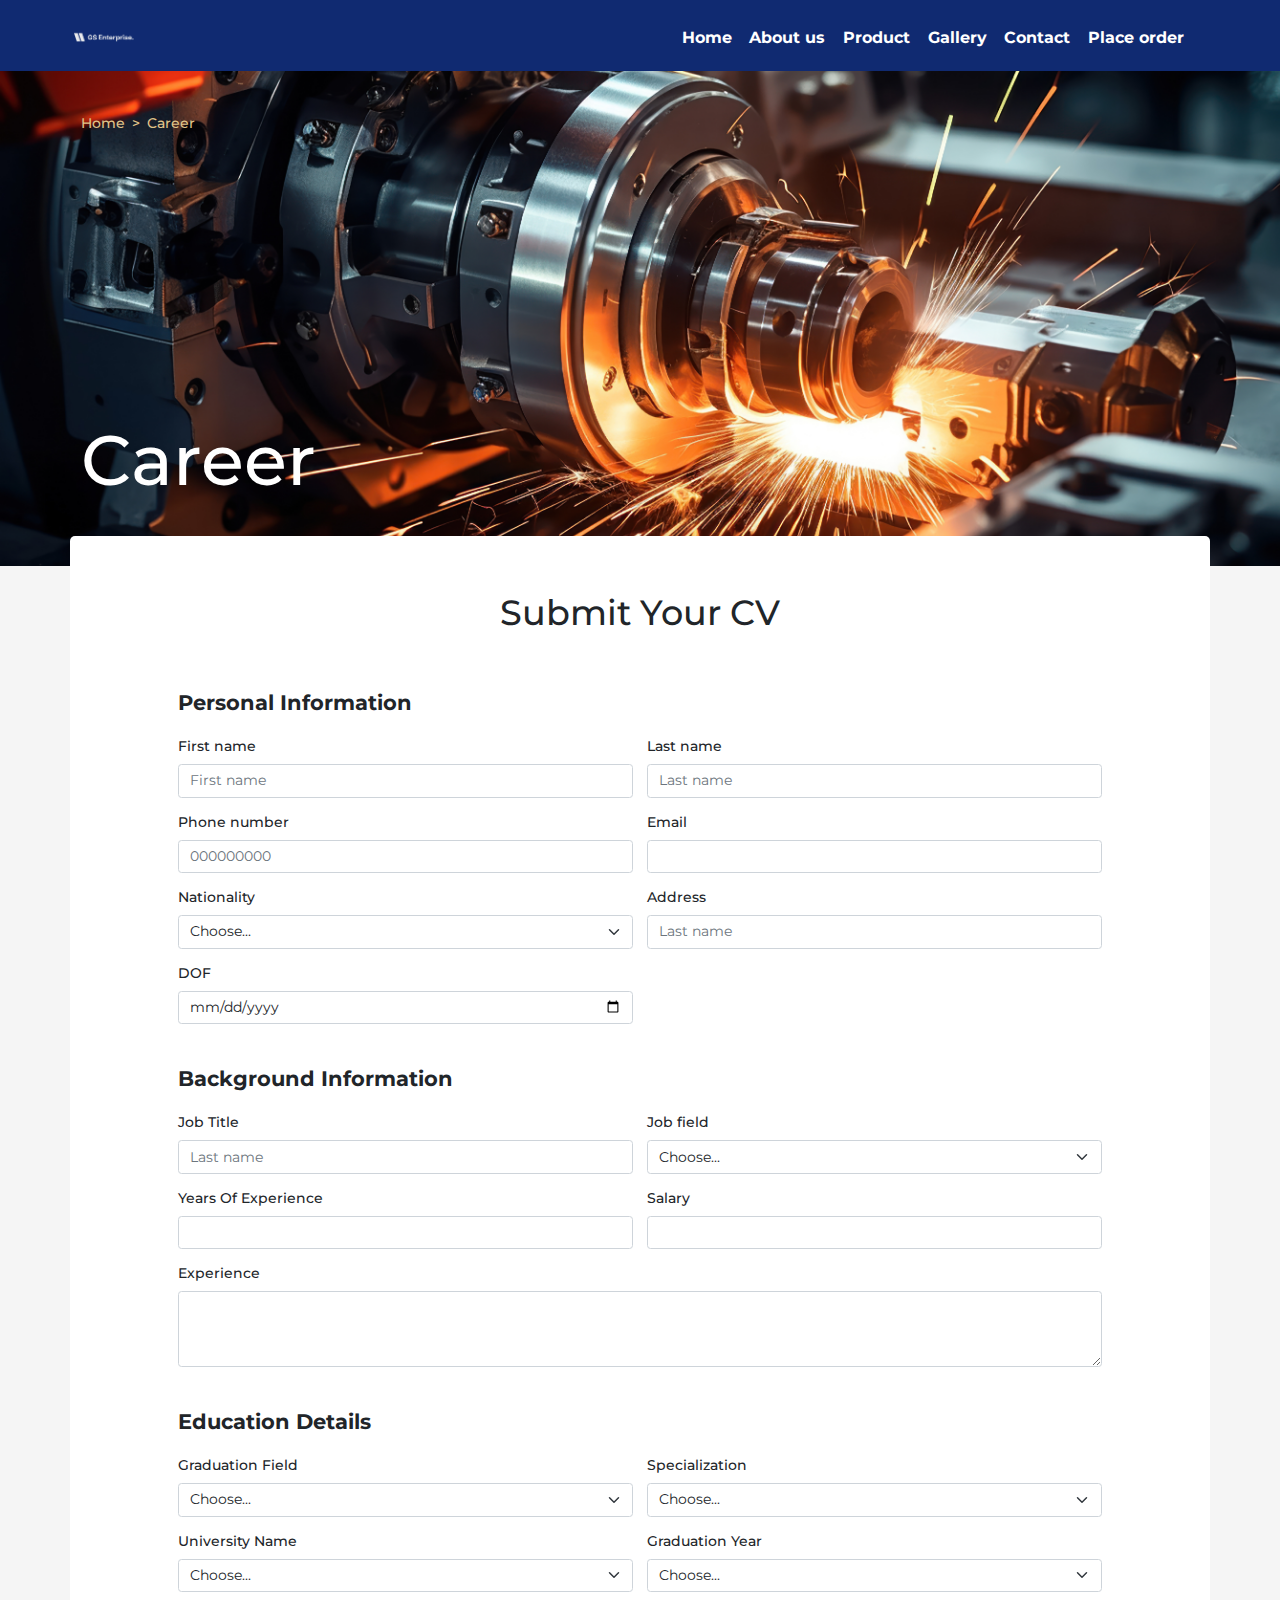
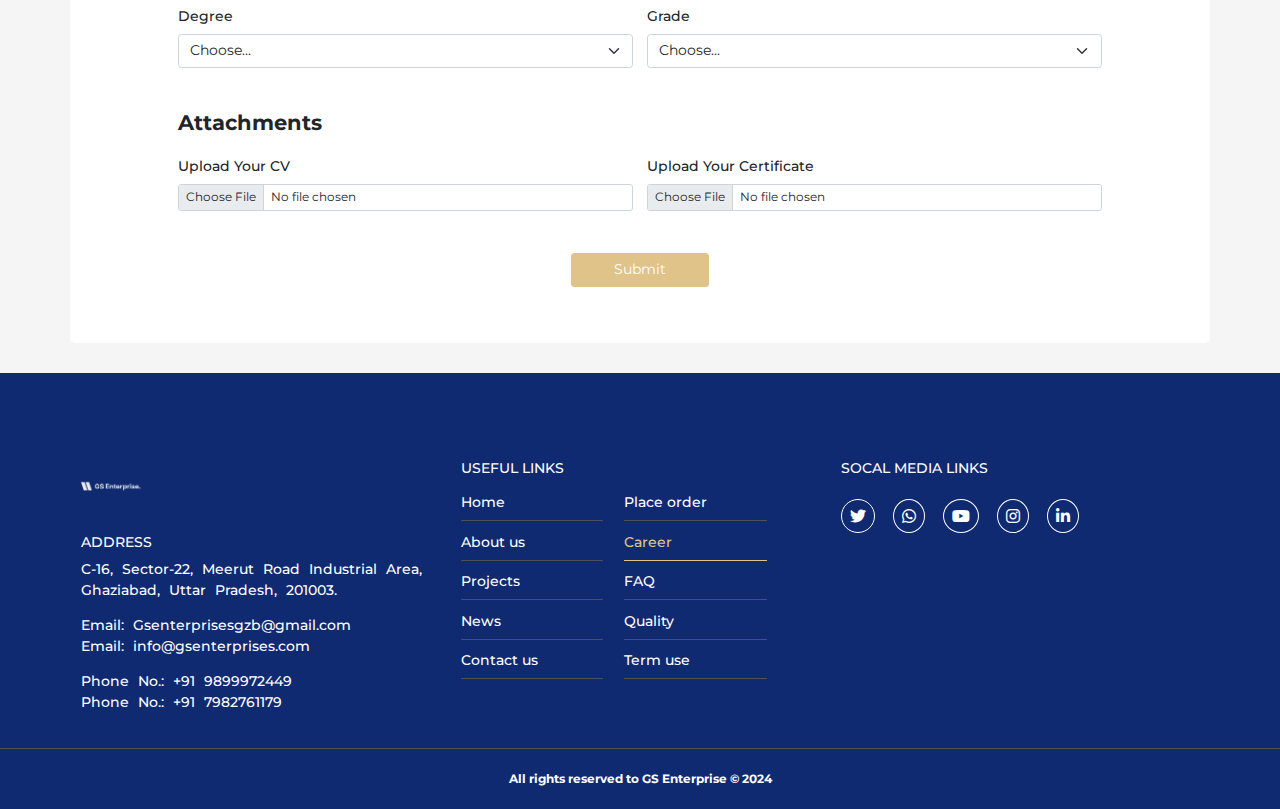
==== commit c242c841: "SECOND" ====
--- a/career.html
+++ b/career.html
@@ -388,16 +388,7 @@
                     </div>
                 </div>
                 <div class="col-lg-4 mt-5">
-                    <h5 class="link-footer-parent"><span class="">Newsletter Subscribe</span> </h5>
-
-                            <form id="footerform" class="">
-                                <div class="">
-                                    <label for="emailtxt" class="form-label"></label>
-                                    <input type="text" class="form-control bg-transparent text-white py-2 px-2" placeholder="Enter Your E-mail" id="emailtxt" >
-                                    <div class="invalid-email"></div>
-                                </div>
-                                <button class="btn w-100 mt-3 btn-yellow text-white" type="submit">Subscription</button>
-                            </form>
+                   <h5 class="link-footer-parent"><span class="">SOCAL MEDIA LINKS</span> </h5>
                     <div class="mt-4">
                       <!-- text -->
                         <div class="d-inline-block   me-3">
--- a/css/common.css
+++ b/css/common.css
@@ -141,6 +141,7 @@
         .menu-btn__burger::after {
             transform: translateY(16px);
         }
+        
         /* ANIMATION */
         .menu-btn.open .menu-btn__burger {
             transform: translateX(-50px);
@@ -183,6 +184,16 @@
             border-radius:5px;
             top:-30px;
             background-color:#FFF;
+        }
+
+        .div-whiteX {
+            position: relative;
+            border-radius: 5px;
+            top: -30px;
+            background-image: url('../image2/map2.jpg'); /* Add your image URL */
+            background-size: cover; /* Ensures the image covers the entire div */
+            background-position: center; /* Centers the image */
+            background-repeat: no-repeat; /* Prevents the image from repeating */
         }
         
         .link-footer-parent{
@@ -417,6 +428,14 @@
             .title{
                 font-size: 50px !important;
             }
+
+
+            .title{
+                color: #FFF;
+                
+                padding: 20px 0 35px 0;
+                margin: 0;
+            }
         }
 
 
